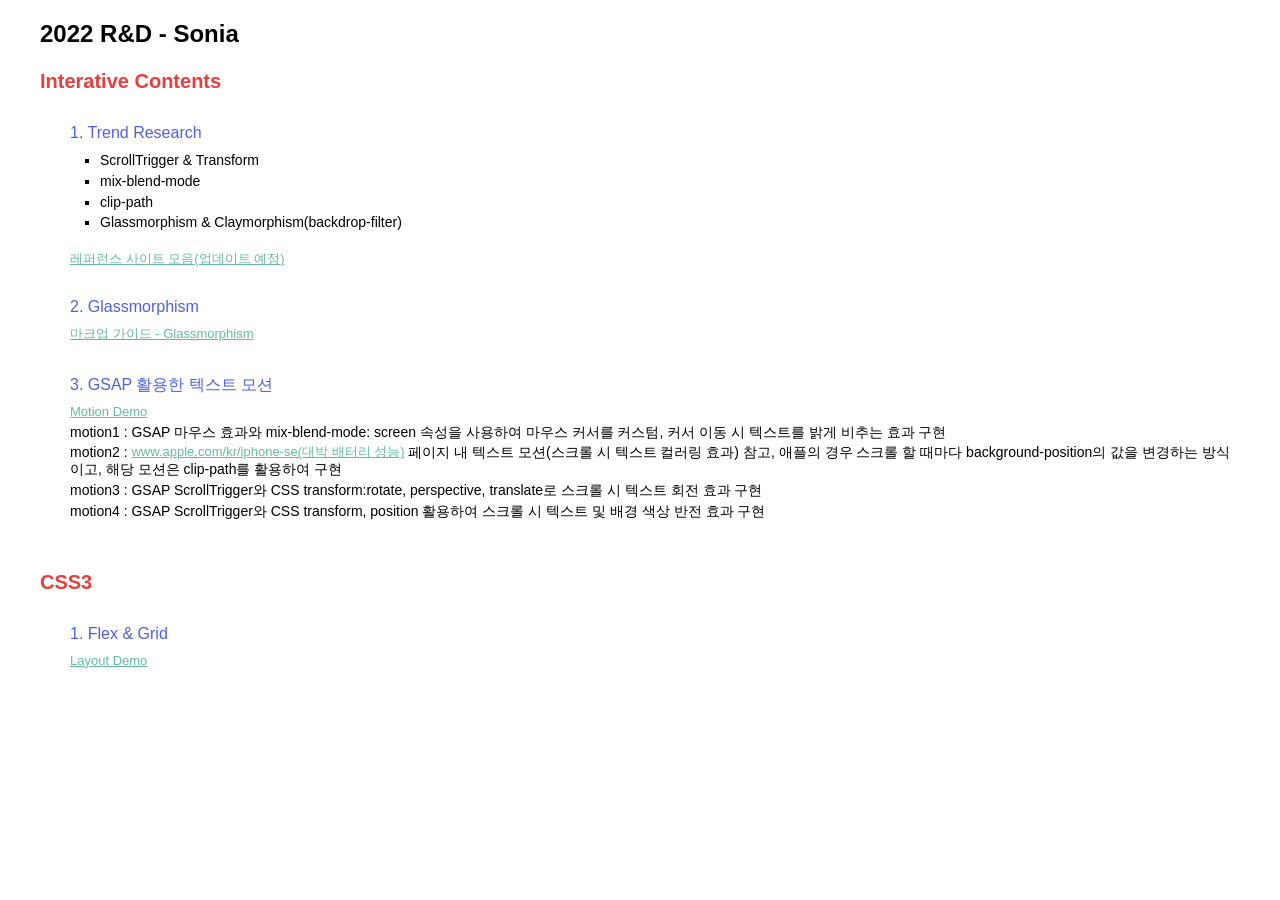
==== index.html @ 6734caad "ㄹ드미 수정" ====
<!DOCTYPE html>
<html lang="ko">
<head>
    <meta charset="UTF-8">
    <meta http-equiv="X-UA-Compatible" content="IE=edge">
    <meta name="viewport" content="width=device-width, initial-scale=1.0">
    <title>모션 가이드 정리</title>
	<style>
		html, body, div, span, applet, object, iframe,
	h1, h2, h3, h4, h5, h6, p, blockquote, pre,
	a, abbr, acronym, address, big, cite, code,
	del, dfn, em, img, ins, kbd, q, s, samp,
	small, strike, strong, sub, sup, tt, var,
	b, u, i, center,
	dl, dt, dd, ol, ul, li,
	fieldset, form, label, legend,
	table, caption, tbody, tfoot, thead, tr, th, td,
	article, aside, canvas, details, embed, 
	figure, figcaption, footer, header, hgroup, 
	menu, nav, output, ruby, section, summary,
	time, mark, audio, video {
		margin: 0;
		padding: 0;
		border: 0;
		font-size: 100%;
		font: inherit;
		vertical-align: baseline;
	}
	/* HTML5 display-role reset for older browsers */
	article, aside, details, figcaption, figure, 
	footer, header, hgroup, menu, nav, section {
		display: block;
	}
	body {
		line-height: 1.2;
		font-family:HelveticaNeue-Light,AppleSDGothicNeo-Light,'Malgun Gothic','맑은 고딕',sans-serif;
	}
	ol, ul {
		list-style: none;
	}
	blockquote, q {
		quotes: none;
	}
	blockquote:before, blockquote:after,
	q:before, q:after {
		content: '';
		content: none;
	}
	table {
		border-collapse: collapse;
		border-spacing: 0;
	}

	html, body{height:100%}
	.study-wrap{padding:0 40px}
	.study-wrap a{display:inline-block;font-size:13px;color:#66bb9f;vertical-align:top}
	.study-wrap .ref-link{margin-top:20px}
	.study-tit{padding:20px 0;font-weight:bold;font-size:24px}
	.study-section + .study-section{margin-top:50px}
	.study-section h2{font-weight:bold;font-size:20px;color:#e83e3e}
	.study-section h3{font-size:16px;padding:10px 0;color:#4f61e2}
	.section-item{margin:20px 0 0 30px}
	.section-list li{margin-left:30px;font-size:14px;list-style-type:square}
	.section-list li + li{margin-top:4px}
	.section-desc{font-size:14px}
	.section-desc + .section-desc{margin-top:4px}

	</style>
</head>
<body>
    <div class="study-wrap">
    	<h1 class="study-tit">2022 R&D - Sonia</h1>
		<section class="study-section">
			<h2>Interative Contents</h2>
			<div class="section-item">
				<h3>1. Trend Research</h3>
				<ul class="section-list">
					<li>ScrollTrigger & Transform</li>
					<li>mix-blend-mode</li>
					<li>clip-path</li>
					<li>Glassmorphism & Claymorphism(backdrop-filter)</li>
				</ul>
				<a href="#none" target="_blank" class="ref-link">레퍼런스 사이트 모음(업데이트 예정)</a>
			</div>
			<div class="section-item">
				<h3>2. Glassmorphism</h3>
				<a href="#none">마크업 가이드 - Glassmorphism</a>
			</div>
			<div class="section-item">
				<h3>3. GSAP 활용한 텍스트 모션</h3>
				<a href="https://devjihyun.github.io/study/motion-test/index.html">Motion Demo</a>
				<p class="section-desc">motion1 : GSAP 마우스 효과와 mix-blend-mode: screen 속성을 사용하여 마우스 커서를 커스텀, 커서 이동 시 텍스트를 밝게 비추는 효과 구현</p>
				<p class="section-desc">motion2 : <a href="https://www.apple.com/kr/iphone-se/">www.apple.com/kr/iphone-se(대박 배터리 성능)</a> 페이지 내 텍스트 모션(스크롤 시 텍스트 컬러링 효과) 참고, 애플의 경우 스크롤 할 때마다 background-position의 값을 변경하는 방식이고, 해당 모션은 clip-path를 활용하여 구현</p>
				<p class="section-desc">motion3 : GSAP ScrollTrigger와 CSS transform:rotate, perspective, translate로 스크롤 시 텍스트 회전 효과 구현</p>
				<p class="section-desc">motion4 : GSAP ScrollTrigger와 CSS transform, position 활용하여 스크롤 시 텍스트 및 배경 색상 반전 효과 구현</p>
			</div>
		</section>
		<section class="study-section">
			<h2>CSS3</h2>
			<div class="section-item">
				<h3>1. Flex & Grid</h3>
				<a href="https://devjihyun.github.io/study/grid/index.html" target="_blank">Layout Demo</a>
			</div>
		</section>
    </div>
</body>
</html>
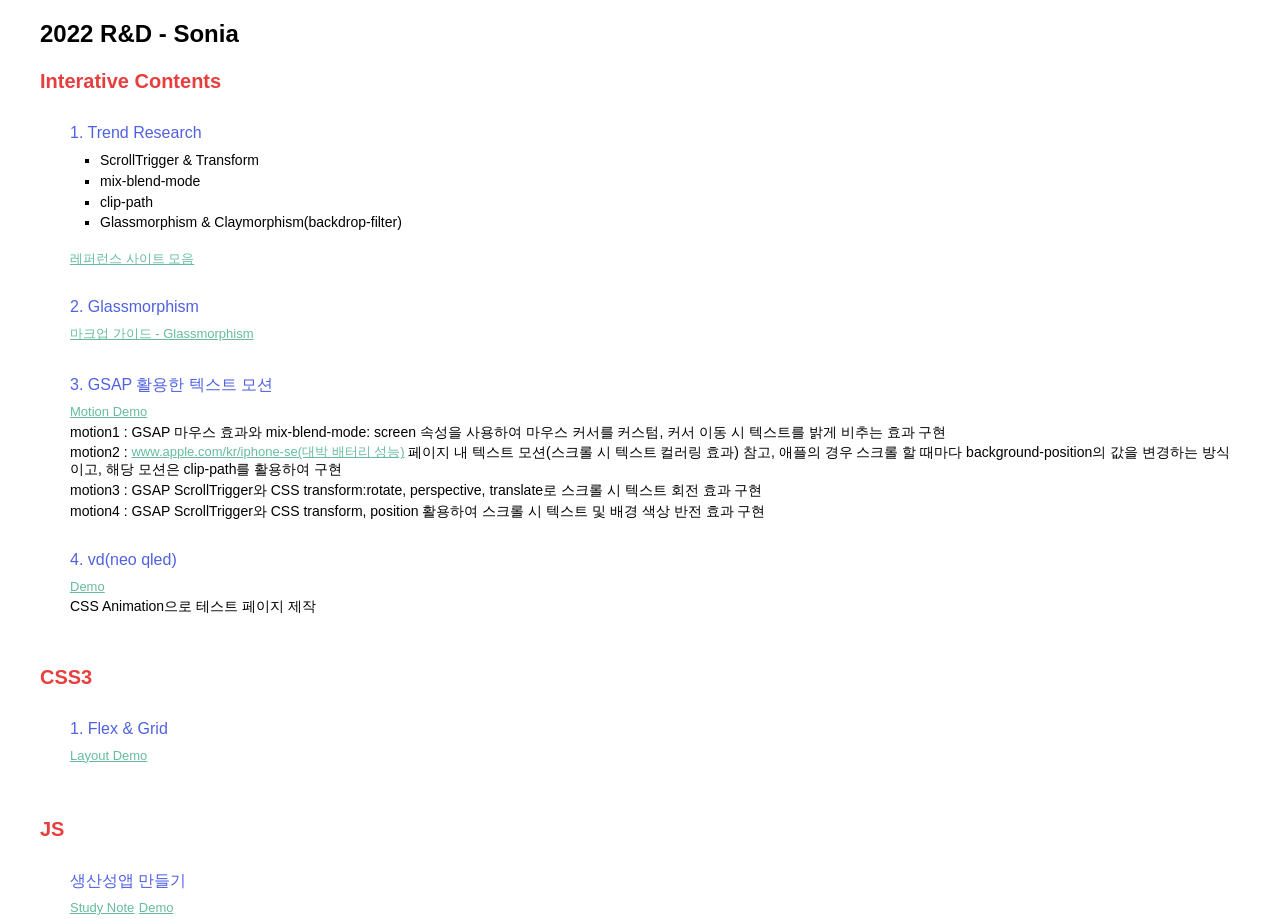
==== commit 22480135: "update" ====
--- a/index.html
+++ b/index.html
@@ -4,7 +4,7 @@
     <meta charset="UTF-8">
     <meta http-equiv="X-UA-Compatible" content="IE=edge">
     <meta name="viewport" content="width=device-width, initial-scale=1.0">
-    <title>모션 가이드 정리</title>
+    <title>2022 R&D 정리 - 소니아</title>
 	<style>
 		html, body, div, span, applet, object, iframe,
 	h1, h2, h3, h4, h5, h6, p, blockquote, pre,
@@ -64,7 +64,6 @@
 	.section-list li + li{margin-top:4px}
 	.section-desc{font-size:14px}
 	.section-desc + .section-desc{margin-top:4px}
-
 	</style>
 </head>
 <body>
@@ -80,26 +79,40 @@
 					<li>clip-path</li>
 					<li>Glassmorphism & Claymorphism(backdrop-filter)</li>
 				</ul>
-				<a href="#none" target="_blank" class="ref-link">레퍼런스 사이트 모음(업데이트 예정)</a>
+				<a href="motion-test/reference_sites.html" target="_blank" class="ref-link">레퍼런스 사이트 모음</a>
 			</div>
 			<div class="section-item">
 				<h3>2. Glassmorphism</h3>
-				<a href="#none">마크업 가이드 - Glassmorphism</a>
+				<a href="http://otckserver.cafe24.com/UIDev-Guide/#/css/glassmorphism" target="_blank">마크업 가이드 - Glassmorphism</a>
 			</div>
 			<div class="section-item">
 				<h3>3. GSAP 활용한 텍스트 모션</h3>
-				<a href="https://devjihyun.github.io/study/motion-test/index.html">Motion Demo</a>
+				<a href="motion-test/index.html" target="_blank">Motion Demo</a>
 				<p class="section-desc">motion1 : GSAP 마우스 효과와 mix-blend-mode: screen 속성을 사용하여 마우스 커서를 커스텀, 커서 이동 시 텍스트를 밝게 비추는 효과 구현</p>
 				<p class="section-desc">motion2 : <a href="https://www.apple.com/kr/iphone-se/">www.apple.com/kr/iphone-se(대박 배터리 성능)</a> 페이지 내 텍스트 모션(스크롤 시 텍스트 컬러링 효과) 참고, 애플의 경우 스크롤 할 때마다 background-position의 값을 변경하는 방식이고, 해당 모션은 clip-path를 활용하여 구현</p>
 				<p class="section-desc">motion3 : GSAP ScrollTrigger와 CSS transform:rotate, perspective, translate로 스크롤 시 텍스트 회전 효과 구현</p>
 				<p class="section-desc">motion4 : GSAP ScrollTrigger와 CSS transform, position 활용하여 스크롤 시 텍스트 및 배경 색상 반전 효과 구현</p>
+			</div>
+			<div class="section-item">
+				<h3>4. vd(neo qled)</h3>
+				<a href="http://otckserver.cafe24.com/sonia/r&d/vd-test/test/src/index.html" target="_blank">Demo</a>
+				<p class="section-desc">CSS Animation으로 테스트 페이지 제작</p>
 			</div>
 		</section>
 		<section class="study-section">
 			<h2>CSS3</h2>
 			<div class="section-item">
 				<h3>1. Flex & Grid</h3>
-				<a href="https://devjihyun.github.io/study/grid/index.html" target="_blank">Layout Demo</a>
+				<a href="grid/index.html" target="_blank">Layout Demo</a>
+			</div>
+		</section>
+
+		<section class="study-section">
+			<h2>JS</h2>
+			<div class="section-item">
+				<h3>생산성앱 만들기</h3>
+				<a href="momentum/vanilla.html" target="_blank">Study Note</a>
+				<a href="https://devjihyun.github.io/momentum.github.io/" target="_blank">Demo</a>
 			</div>
 		</section>
     </div>
